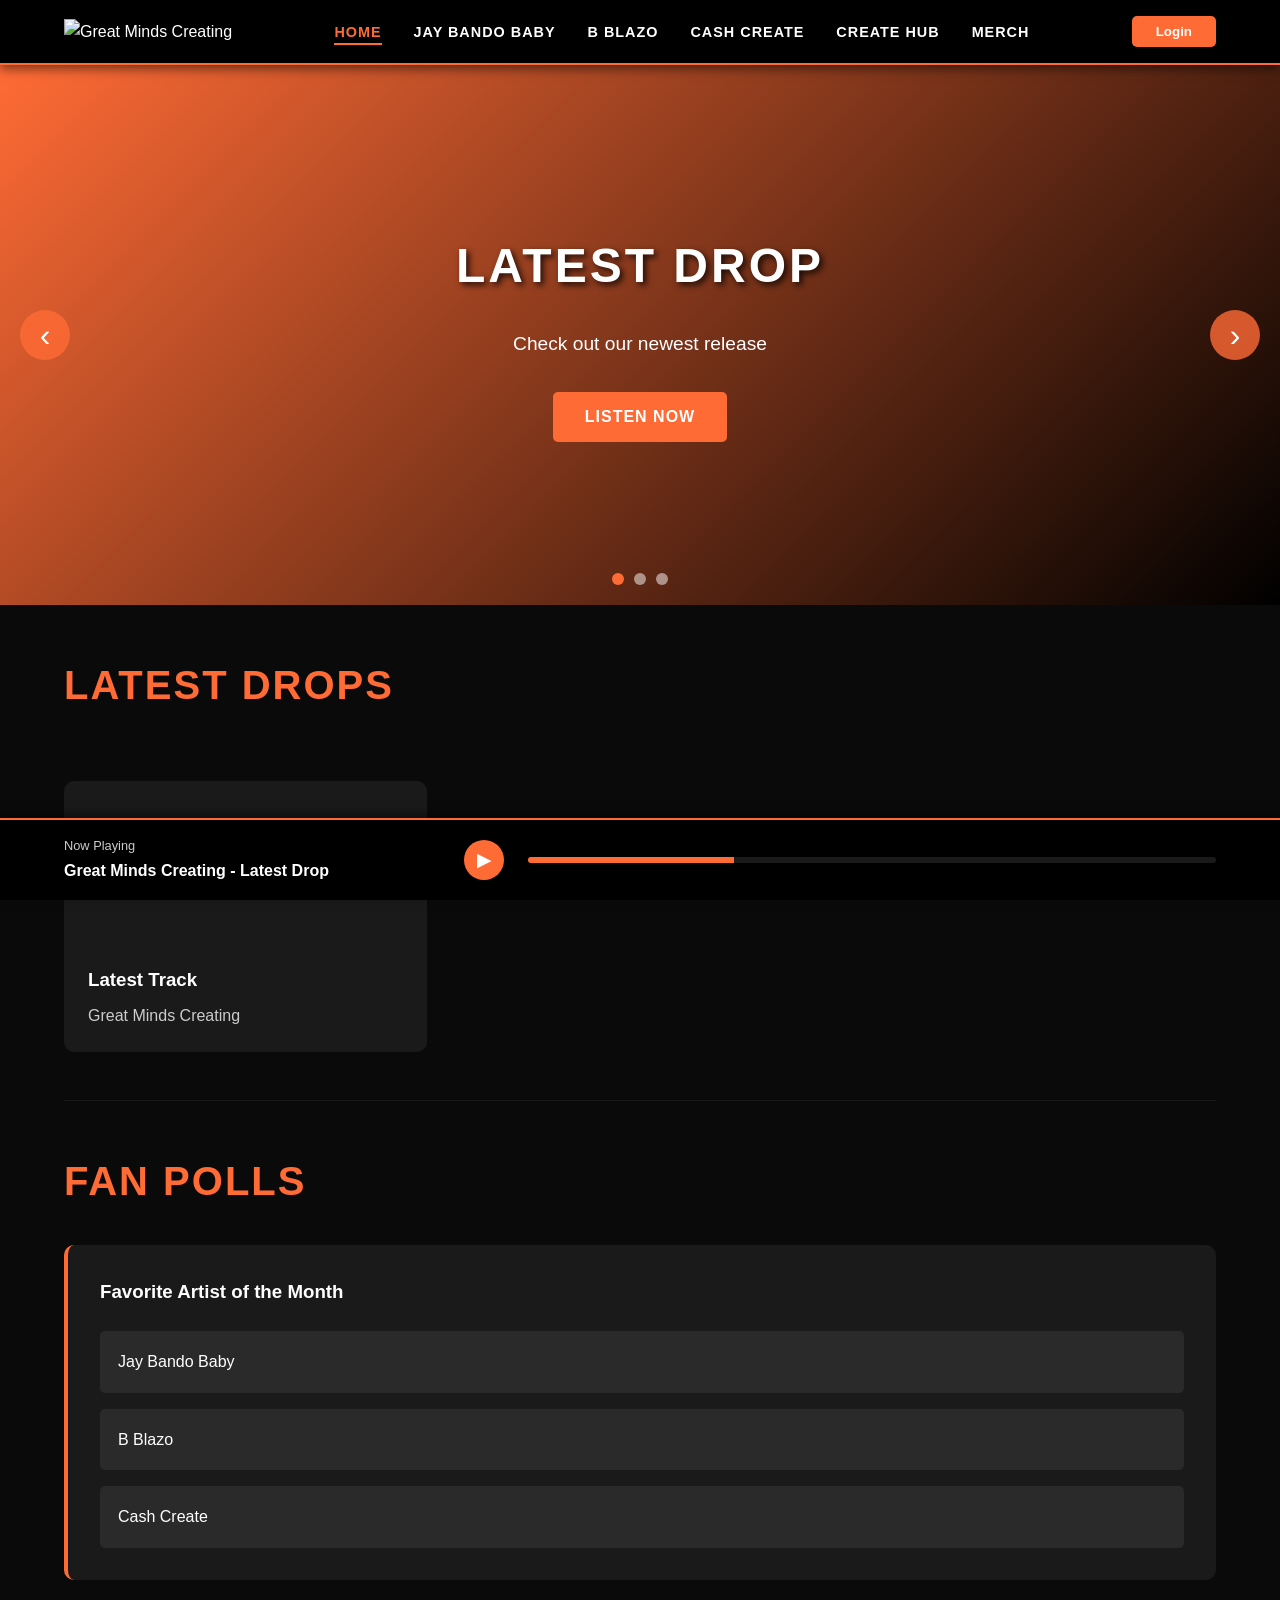
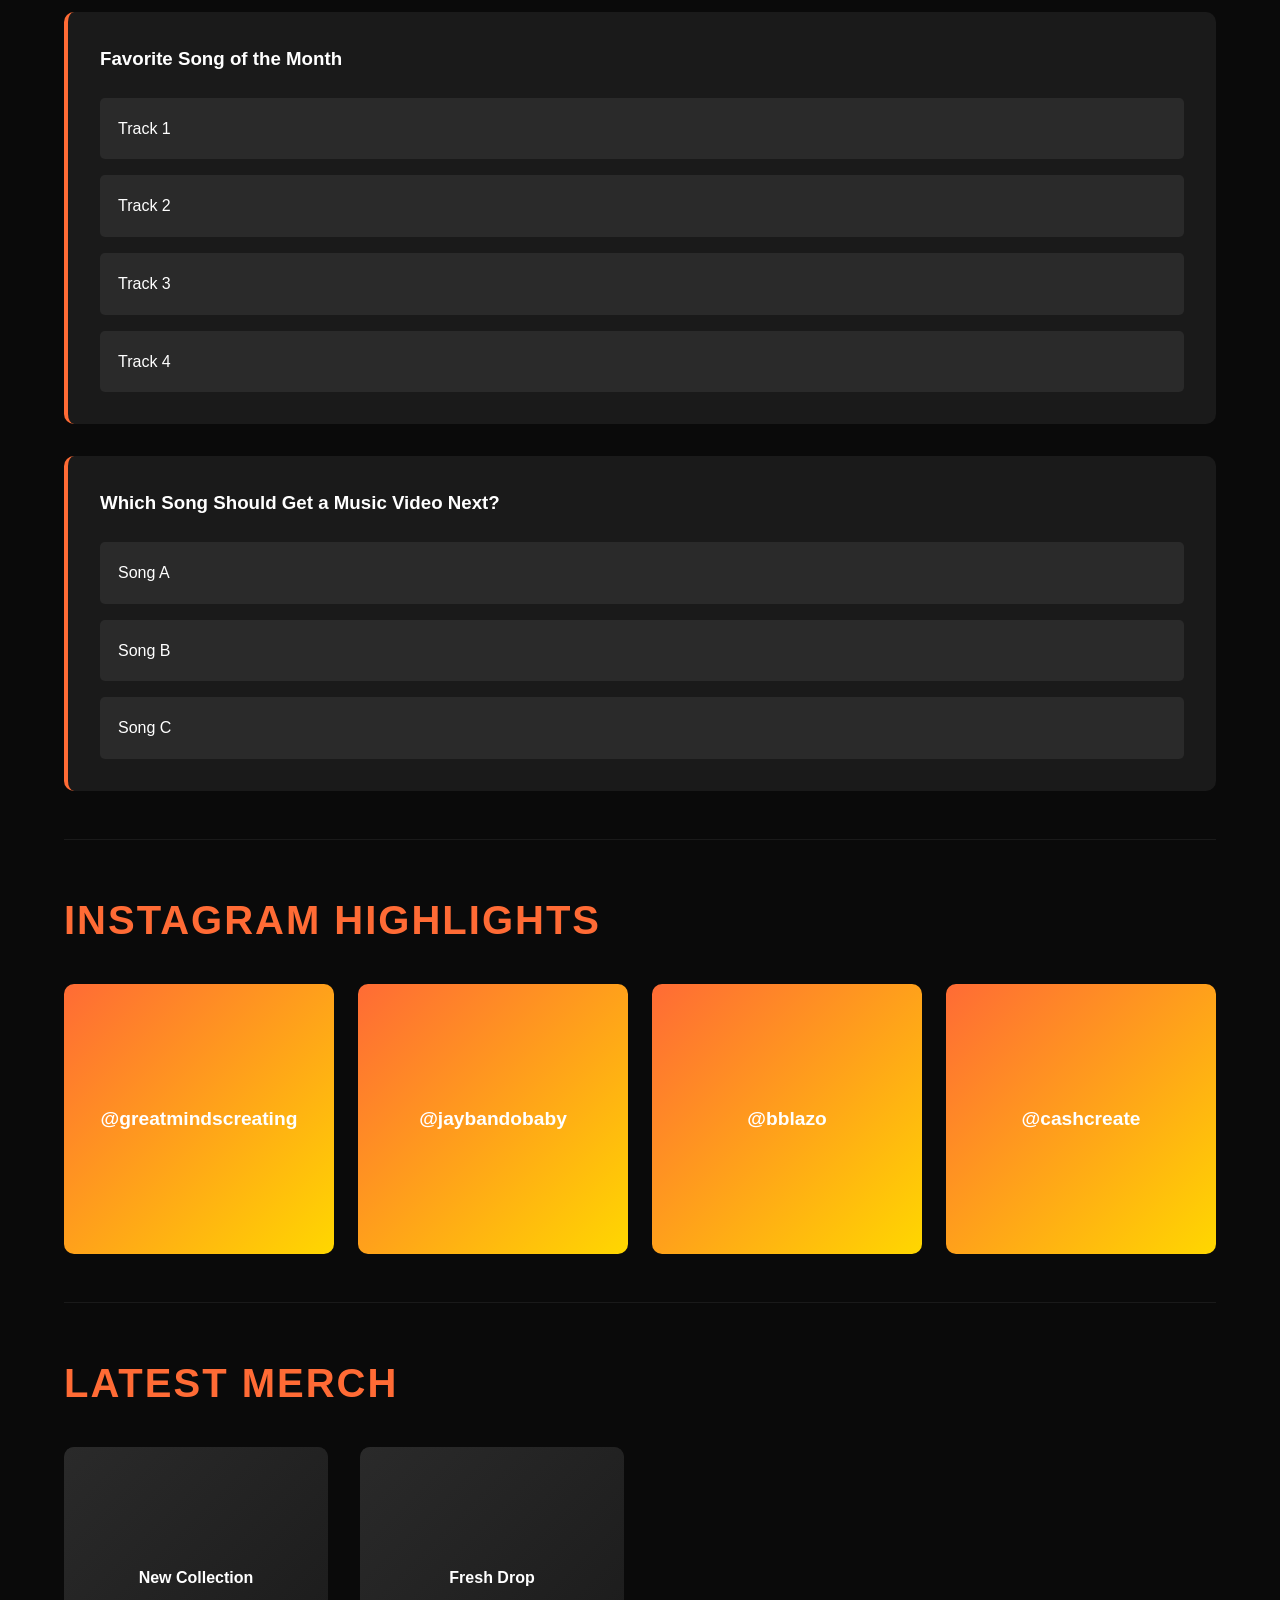
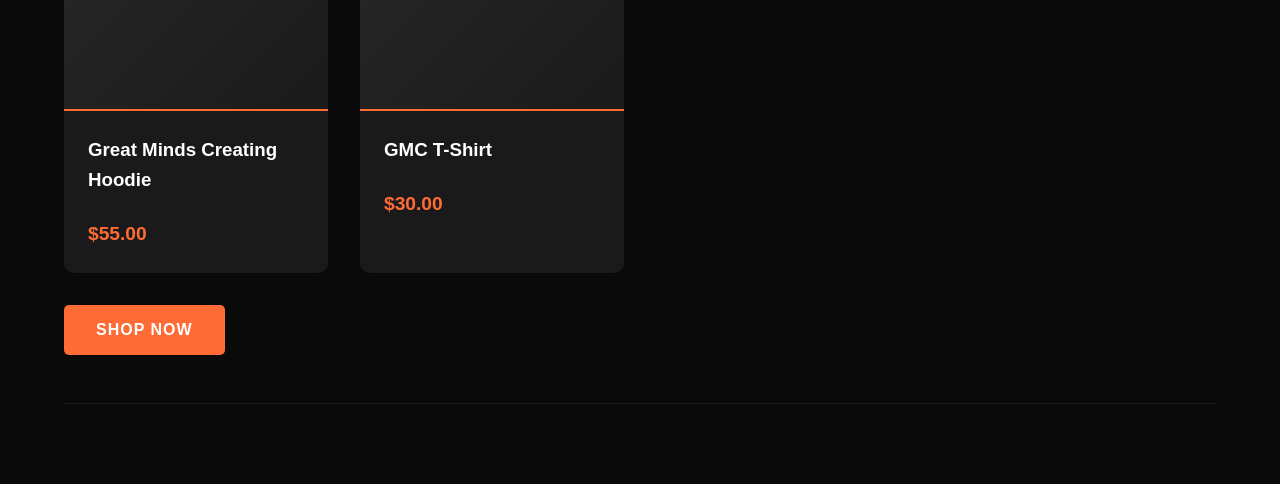
==== index.html @ 3357c2ae "Add files via upload" ====
<!DOCTYPE html>
<html lang="en">
<head>
    <meta charset="UTF-8">
    <meta name="viewport" content="width=device-width, initial-scale=1.0">
    <title>Great Minds Creating - Music Collective</title>
    <link rel="stylesheet" href="css/styles.css">
</head>
<body>
    <!-- Navigation -->
    <nav class="navbar" id="navbar">
        <div class="nav-container">
            <div class="logo">
                <img src="assets/logos/logo-main.png" alt="Great Minds Creating">
            </div>
            <button class="nav-toggle" id="navToggle">
                <span></span>
                <span></span>
                <span></span>
            </button>
            <ul class="nav-menu" id="navMenu">
                <li><a href="index.html" class="active">Home</a></li>
                <li><a href="jay-bando-baby.html">Jay Bando Baby</a></li>
                <li><a href="b-blazo.html">B Blazo</a></li>
                <li><a href="cash-create.html">Cash Create</a></li>
                <li><a href="create-hub.html">Create Hub</a></li>
                <li><a href="merch.html">Merch</a></li>
            </ul>
            <div class="nav-auth">
                <button id="loginBtn" class="btn-auth">Login</button>
                <button id="logoutBtn" class="btn-auth" style="display: none;">Logout</button>
            </div>
        </div>
    </nav>

    <!-- Hero Slider -->
    <section class="hero-slider">
        <div class="slider-container">
            <div class="slide active">
                <div class="slide-content">
                    <h1>Latest Drop</h1>
                    <p>Check out our newest release</p>
                    <button class="btn-primary">Listen Now</button>
                </div>
            </div>
            <div class="slide">
                <div class="slide-content">
                    <h1>New Music Video</h1>
                    <p>Watch the visuals</p>
                    <button class="btn-primary">Watch Now</button>
                </div>
            </div>
            <div class="slide">
                <div class="slide-content">
                    <h1>Merch Drop</h1>
                    <p>Fresh gear available now</p>
                    <button class="btn-primary">Shop Now</button>
                </div>
            </div>
        </div>
        <button class="slider-btn prev" id="prevSlide">‹</button>
        <button class="slider-btn next" id="nextSlide">›</button>
        <div class="slider-dots" id="sliderDots"></div>
    </section>

    <!-- Main Content -->
    <main class="container">

        <!-- Latest Drops Section -->
        <section class="section latest-drops">
            <div class="section-header">
                <h2>Latest Drops</h2>
                <div class="admin-controls" style="display: none;">
                    <button class="btn-admin" onclick="addSong()">+ Add Song</button>
                </div>
            </div>
            <div class="drops-grid" id="latestDrops">
                <!-- Songs will be loaded here -->
                <div class="drop-card">
                    <div class="drop-embed">
                        <iframe style="border-radius:12px" src="https://open.spotify.com/embed/track/4iV5W9uYEdYUVa79Axb7Rh?utm_source=generator" width="100%" height="152" frameBorder="0" allowfullscreen="" allow="autoplay; clipboard-write; encrypted-media; fullscreen; picture-in-picture" loading="lazy"></iframe>
                    </div>
                    <div class="drop-info">
                        <h3>Latest Track</h3>
                        <p>Great Minds Creating</p>
                    </div>
                </div>
            </div>
        </section>

        <!-- Fan Voting Widget -->
        <section class="section fan-voting">
            <h2>Fan Polls</h2>
            <div class="polls-container" id="pollsContainer">
                <!-- Polls will be loaded here -->
            </div>
        </section>

        <!-- Instagram Highlights -->
        <section class="section instagram-feed">
            <h2>Instagram Highlights</h2>
            <div class="instagram-grid">
                <div class="ig-card">
                    <div class="ig-placeholder">
                        <p>@greatmindscreating</p>
                    </div>
                </div>
                <div class="ig-card">
                    <div class="ig-placeholder">
                        <p>@jaybandobaby</p>
                    </div>
                </div>
                <div class="ig-card">
                    <div class="ig-placeholder">
                        <p>@bblazo</p>
                    </div>
                </div>
                <div class="ig-card">
                    <div class="ig-placeholder">
                        <p>@cashcreate</p>
                    </div>
                </div>
            </div>
        </section>

        <!-- Merch Highlight -->
        <section class="section merch-highlight">
            <h2>Latest Merch</h2>
            <div class="merch-preview">
                <div class="merch-card">
                    <div class="merch-image-placeholder">
                        <p>New Collection</p>
                    </div>
                    <h3>Great Minds Creating Hoodie</h3>
                    <p class="price">$55.00</p>
                </div>
                <div class="merch-card">
                    <div class="merch-image-placeholder">
                        <p>Fresh Drop</p>
                    </div>
                    <h3>GMC T-Shirt</h3>
                    <p class="price">$30.00</p>
                </div>
            </div>
            <button class="btn-primary" onclick="window.location.href='merch.html'">Shop Now</button>
        </section>

    </main>

    <!-- Sticky Music Player -->
    <div class="music-player" id="musicPlayer">
        <div class="player-container">
            <div class="player-info">
                <p class="now-playing">Now Playing</p>
                <p class="track-title">Great Minds Creating - Latest Drop</p>
            </div>
            <div class="player-controls">
                <button class="control-btn" id="playPauseBtn">▶</button>
                <div class="progress-bar">
                    <div class="progress-fill"></div>
                </div>
            </div>
        </div>
    </div>

    <!-- Login Modal -->
    <div id="loginModal" class="modal">
        <div class="modal-content">
            <span class="close">&times;</span>
            <h2>Admin Login</h2>
            <form id="loginForm">
                <input type="email" id="loginEmail" placeholder="Email" required>
                <input type="password" id="loginPassword" placeholder="Password" required>
                <button type="submit" class="btn-primary">Login</button>
            </form>
        </div>
    </div>

    <!-- Fan Signup Modal -->
    <div id="fanSignupModal" class="modal">
        <div class="modal-content">
            <span class="close" onclick="closeFanModal()">&times;</span>
            <h2>Join the Community</h2>
            <p class="promo-text">Get 10% off your first purchase!</p>
            <form id="fanSignupForm">
                <input type="text" id="fanName" placeholder="Full Name" required>
                <input type="text" id="fanUsername" placeholder="Username" required>
                <input type="tel" id="fanPhone" placeholder="Phone Number" required>
                <input type="text" id="fanCity" placeholder="City" required>
                <select id="fanFavoriteArtist" required>
                    <option value="">Select Favorite Artist</option>
                    <option value="Jay Bando Baby">Jay Bando Baby</option>
                    <option value="B Blazo">B Blazo</option>
                    <option value="Cash Create">Cash Create</option>
                </select>
                <button type="submit" class="btn-primary">Sign Up</button>
            </form>
        </div>
    </div>

    <script src="https://www.gstatic.com/firebasejs/9.22.0/firebase-app-compat.js"></script>
    <script src="https://www.gstatic.com/firebasejs/9.22.0/firebase-auth-compat.js"></script>
    <script src="https://www.gstatic.com/firebasejs/9.22.0/firebase-firestore-compat.js"></script>
    <script src="https://www.gstatic.com/firebasejs/9.22.0/firebase-storage-compat.js"></script>
    <script src="config/firebase-config.js"></script>
    <script src="js/main.js"></script>
    <script src="js/auth.js"></script>
    <script src="js/polls.js"></script>
</body>
</html>
---- css/styles.css ----
/* Great Minds Creating - Main Stylesheet */
/* Urban Street Culture Design - Boston Roots */

/* ============================================
   RESET & BASE STYLES
   ============================================ */
* {
    margin: 0;
    padding: 0;
    box-sizing: border-box;
}

:root {
    /* Color Palette - Inspired by Logo */
    --primary-orange: #FF6B35;
    --gold-accent: #FFD700;
    --dark-bg: #0A0A0A;
    --darker-bg: #000000;
    --light-gray: #1A1A1A;
    --mid-gray: #2A2A2A;
    --text-white: #FFFFFF;
    --text-gray: #CCCCCC;

    /* Typography */
    --font-primary: 'Arial Black', 'Impact', sans-serif;
    --font-secondary: 'Helvetica', 'Arial', sans-serif;

    /* Spacing */
    --spacing-xs: 0.5rem;
    --spacing-sm: 1rem;
    --spacing-md: 1.5rem;
    --spacing-lg: 2rem;
    --spacing-xl: 3rem;
}

body {
    font-family: var(--font-secondary);
    background: var(--dark-bg);
    color: var(--text-white);
    line-height: 1.6;
    overflow-x: hidden;
    padding-bottom: 80px; /* Space for sticky player */
}

.container {
    max-width: 1200px;
    margin: 0 auto;
    padding: 0 var(--spacing-md);
}

/* ============================================
   NAVIGATION
   ============================================ */
.navbar {
    background: var(--darker-bg);
    border-bottom: 2px solid var(--primary-orange);
    position: sticky;
    top: 0;
    z-index: 1000;
    box-shadow: 0 4px 10px rgba(0, 0, 0, 0.5);
}

.nav-container {
    max-width: 1200px;
    margin: 0 auto;
    padding: var(--spacing-sm) var(--spacing-md);
    display: flex;
    justify-content: space-between;
    align-items: center;
}

.logo img {
    height: 50px;
    width: auto;
}

.nav-menu {
    display: flex;
    list-style: none;
    gap: var(--spacing-lg);
}

.nav-menu a {
    color: var(--text-white);
    text-decoration: none;
    font-weight: bold;
    text-transform: uppercase;
    font-size: 0.9rem;
    letter-spacing: 1px;
    transition: color 0.3s ease;
    position: relative;
}

.nav-menu a:hover,
.nav-menu a.active {
    color: var(--primary-orange);
}

.nav-menu a.active::after {
    content: '';
    position: absolute;
    bottom: -5px;
    left: 0;
    width: 100%;
    height: 2px;
    background: var(--primary-orange);
}

.nav-toggle {
    display: none;
    flex-direction: column;
    background: none;
    border: none;
    cursor: pointer;
    gap: 5px;
}

.nav-toggle span {
    width: 25px;
    height: 3px;
    background: var(--text-white);
    transition: 0.3s;
}

.nav-auth .btn-auth {
    background: var(--primary-orange);
    color: var(--text-white);
    border: none;
    padding: var(--spacing-xs) var(--spacing-md);
    border-radius: 5px;
    font-weight: bold;
    cursor: pointer;
    transition: background 0.3s ease;
}

.nav-auth .btn-auth:hover {
    background: var(--gold-accent);
    color: var(--darker-bg);
}

/* Mobile Navigation */
@media (max-width: 768px) {
    .nav-toggle {
        display: flex;
    }

    .nav-menu {
        position: absolute;
        top: 70px;
        left: -100%;
        flex-direction: column;
        background: var(--darker-bg);
        width: 100%;
        padding: var(--spacing-lg);
        transition: 0.3s;
        border-bottom: 2px solid var(--primary-orange);
    }

    .nav-menu.active {
        left: 0;
    }
}

/* ============================================
   HERO SLIDER
   ============================================ */
.hero-slider {
    position: relative;
    height: 60vh;
    min-height: 400px;
    overflow: hidden;
    background: linear-gradient(135deg, var(--darker-bg) 0%, var(--light-gray) 100%);
}

.slider-container {
    position: relative;
    height: 100%;
}

.slide {
    position: absolute;
    top: 0;
    left: 0;
    width: 100%;
    height: 100%;
    opacity: 0;
    transition: opacity 0.6s ease;
    background: linear-gradient(135deg, #FF6B35 0%, #000000 100%);
    display: flex;
    align-items: center;
    justify-content: center;
}

.slide.active {
    opacity: 1;
}

.slide-content {
    text-align: center;
    z-index: 10;
}

.slide-content h1 {
    font-family: var(--font-primary);
    font-size: 3rem;
    text-transform: uppercase;
    margin-bottom: var(--spacing-md);
    text-shadow: 3px 3px 6px rgba(0, 0, 0, 0.8);
    letter-spacing: 3px;
}

.slide-content p {
    font-size: 1.2rem;
    margin-bottom: var(--spacing-lg);
}

.slider-btn {
    position: absolute;
    top: 50%;
    transform: translateY(-50%);
    background: rgba(255, 107, 53, 0.8);
    color: var(--text-white);
    border: none;
    width: 50px;
    height: 50px;
    border-radius: 50%;
    font-size: 2rem;
    cursor: pointer;
    transition: background 0.3s ease;
    z-index: 100;
}

.slider-btn:hover {
    background: var(--primary-orange);
}

.slider-btn.prev {
    left: 20px;
}

.slider-btn.next {
    right: 20px;
}

.slider-dots {
    position: absolute;
    bottom: 20px;
    left: 50%;
    transform: translateX(-50%);
    display: flex;
    gap: 10px;
    z-index: 100;
}

.slider-dot {
    width: 12px;
    height: 12px;
    border-radius: 50%;
    background: rgba(255, 255, 255, 0.5);
    cursor: pointer;
    transition: background 0.3s ease;
}

.slider-dot.active {
    background: var(--primary-orange);
}

/* ============================================
   SECTIONS
   ============================================ */
.section {
    padding: var(--spacing-xl) 0;
    border-bottom: 1px solid var(--light-gray);
}

.section h2 {
    font-family: var(--font-primary);
    font-size: 2.5rem;
    text-transform: uppercase;
    margin-bottom: var(--spacing-lg);
    color: var(--primary-orange);
    letter-spacing: 2px;
}

.section-header {
    display: flex;
    justify-content: space-between;
    align-items: center;
    margin-bottom: var(--spacing-lg);
}

/* ============================================
   BUTTONS
   ============================================ */
.btn-primary {
    background: var(--primary-orange);
    color: var(--text-white);
    border: none;
    padding: var(--spacing-sm) var(--spacing-lg);
    border-radius: 5px;
    font-weight: bold;
    font-size: 1rem;
    text-transform: uppercase;
    cursor: pointer;
    transition: all 0.3s ease;
    letter-spacing: 1px;
}

.btn-primary:hover {
    background: var(--gold-accent);
    color: var(--darker-bg);
    transform: translateY(-2px);
    box-shadow: 0 5px 15px rgba(255, 107, 53, 0.4);
}

.btn-admin {
    background: var(--gold-accent);
    color: var(--darker-bg);
    border: none;
    padding: var(--spacing-xs) var(--spacing-md);
    border-radius: 5px;
    font-weight: bold;
    cursor: pointer;
    transition: all 0.3s ease;
}

.btn-admin:hover {
    background: var(--primary-orange);
    color: var(--text-white);
}

.btn-follow {
    background: transparent;
    color: var(--text-white);
    border: 2px solid var(--primary-orange);
    padding: var(--spacing-sm) var(--spacing-lg);
    border-radius: 25px;
    font-weight: bold;
    cursor: pointer;
    transition: all 0.3s ease;
}

.btn-follow:hover,
.btn-follow.following {
    background: var(--primary-orange);
    color: var(--text-white);
}

/* ============================================
   LATEST DROPS
   ============================================ */
.drops-grid {
    display: grid;
    grid-template-columns: repeat(auto-fill, minmax(300px, 1fr));
    gap: var(--spacing-lg);
}

.drop-card {
    background: var(--light-gray);
    border-radius: 10px;
    overflow: hidden;
    transition: transform 0.3s ease;
}

.drop-card:hover {
    transform: translateY(-5px);
}

.drop-embed iframe {
    width: 100%;
    border-radius: 12px;
}

.drop-info {
    padding: var(--spacing-md);
}

.drop-info h3 {
    color: var(--text-white);
    margin-bottom: var(--spacing-xs);
}

.drop-info p {
    color: var(--text-gray);
}

/* ============================================
   FAN POLLS
   ============================================ */
.polls-container {
    display: grid;
    gap: var(--spacing-lg);
}

.poll-card {
    background: var(--light-gray);
    padding: var(--spacing-lg);
    border-radius: 10px;
    border-left: 4px solid var(--primary-orange);
}

.poll-card h3 {
    margin-bottom: var(--spacing-md);
    color: var(--text-white);
}

.poll-options {
    display: flex;
    flex-direction: column;
    gap: var(--spacing-sm);
}

.poll-option {
    background: var(--mid-gray);
    padding: var(--spacing-sm);
    border-radius: 5px;
    cursor: pointer;
    transition: all 0.3s ease;
    border: 2px solid transparent;
}

.poll-option:hover {
    background: var(--primary-orange);
    border-color: var(--gold-accent);
}

.poll-option.voted {
    border-color: var(--primary-orange);
}

/* ============================================
   INSTAGRAM FEED
   ============================================ */
.instagram-grid {
    display: grid;
    grid-template-columns: repeat(auto-fill, minmax(250px, 1fr));
    gap: var(--spacing-md);
}

.ig-card {
    aspect-ratio: 1;
    border-radius: 10px;
    overflow: hidden;
}

.ig-placeholder {
    width: 100%;
    height: 100%;
    background: linear-gradient(135deg, var(--primary-orange) 0%, var(--gold-accent) 100%);
    display: flex;
    align-items: center;
    justify-content: center;
    font-weight: bold;
    font-size: 1.2rem;
}

/* ============================================
   MERCH PREVIEW
   ============================================ */
.merch-preview {
    display: grid;
    grid-template-columns: repeat(auto-fill, minmax(250px, 1fr));
    gap: var(--spacing-lg);
    margin-bottom: var(--spacing-lg);
}

.merch-card {
    background: var(--light-gray);
    border-radius: 10px;
    overflow: hidden;
    transition: transform 0.3s ease;
}

.merch-card:hover {
    transform: translateY(-5px);
}

.merch-image-placeholder {
    aspect-ratio: 1;
    background: linear-gradient(135deg, var(--mid-gray) 0%, var(--light-gray) 100%);
    display: flex;
    align-items: center;
    justify-content: center;
    font-weight: bold;
    border-bottom: 2px solid var(--primary-orange);
}

.merch-card h3 {
    padding: var(--spacing-md);
    color: var(--text-white);
}

.merch-card .price {
    padding: 0 var(--spacing-md) var(--spacing-md);
    color: var(--primary-orange);
    font-weight: bold;
    font-size: 1.2rem;
}

/* ============================================
   ARTIST PAGES
   ============================================ */
.artist-hero {
    height: 50vh;
    min-height: 300px;
    background: linear-gradient(135deg, var(--primary-orange) 0%, var(--darker-bg) 100%);
    display: flex;
    align-items: center;
    justify-content: center;
    position: relative;
    text-align: center;
}

.hero-overlay {
    position: absolute;
    top: 0;
    left: 0;
    width: 100%;
    height: 100%;
    background: rgba(0, 0, 0, 0.4);
}

.hero-content {
    position: relative;
    z-index: 10;
}

.hero-content h1 {
    font-family: var(--font-primary);
    font-size: 3.5rem;
    text-transform: uppercase;
    margin-bottom: var(--spacing-lg);
    text-shadow: 3px 3px 6px rgba(0, 0, 0, 0.8);
    letter-spacing: 3px;
}

.artist-bio .bio-content {
    background: var(--light-gray);
    padding: var(--spacing-lg);
    border-radius: 10px;
    border-left: 4px solid var(--primary-orange);
    font-size: 1.1rem;
    line-height: 1.8;
}

.music-grid,
.video-grid {
    display: grid;
    grid-template-columns: repeat(auto-fill, minmax(300px, 1fr));
    gap: var(--spacing-lg);
}

.music-card,
.video-card {
    background: var(--light-gray);
    border-radius: 10px;
    overflow: hidden;
}

.video-placeholder {
    aspect-ratio: 16/9;
    background: linear-gradient(135deg, var(--mid-gray) 0%, var(--light-gray) 100%);
    display: flex;
    align-items: center;
    justify-content: center;
    font-weight: bold;
}

.social-buttons {
    display: flex;
    gap: var(--spacing-md);
    flex-wrap: wrap;
}

.social-btn {
    flex: 1;
    min-width: 150px;
    padding: var(--spacing-md);
    text-align: center;
    text-decoration: none;
    color: var(--text-white);
    background: var(--light-gray);
    border-radius: 5px;
    font-weight: bold;
    transition: all 0.3s ease;
}

.social-btn:hover {
    background: var(--primary-orange);
    transform: translateY(-3px);
}

/* ============================================
   CREATE HUB
   ============================================ */
.media-categories,
.product-categories {
    display: flex;
    gap: var(--spacing-sm);
    margin-bottom: var(--spacing-lg);
    flex-wrap: wrap;
}

.category-btn {
    background: var(--light-gray);
    color: var(--text-white);
    border: 2px solid transparent;
    padding: var(--spacing-sm) var(--spacing-md);
    border-radius: 5px;
    font-weight: bold;
    cursor: pointer;
    transition: all 0.3s ease;
}

.category-btn:hover,
.category-btn.active {
    background: var(--primary-orange);
    border-color: var(--gold-accent);
}

.media-grid {
    display: grid;
    grid-template-columns: repeat(auto-fill, minmax(300px, 1fr));
    gap: var(--spacing-lg);
}

.media-card {
    background: var(--light-gray);
    border-radius: 10px;
    overflow: hidden;
    transition: transform 0.3s ease;
}

.media-card:hover {
    transform: translateY(-5px);
}

.media-card h3 {
    padding: var(--spacing-md);
}

.portfolio-grid {
    display: grid;
    grid-template-columns: repeat(auto-fill, minmax(250px, 1fr));
    gap: var(--spacing-md);
}

.portfolio-item {
    aspect-ratio: 1;
    border-radius: 10px;
    overflow: hidden;
}

.portfolio-image-placeholder {
    width: 100%;
    height: 100%;
    background: linear-gradient(135deg, var(--mid-gray) 0%, var(--light-gray) 100%);
    display: flex;
    align-items: center;
    justify-content: center;
    font-weight: bold;
}

.services-grid {
    display: grid;
    grid-template-columns: repeat(auto-fill, minmax(250px, 1fr));
    gap: var(--spacing-lg);
}

.service-card {
    background: var(--light-gray);
    padding: var(--spacing-lg);
    border-radius: 10px;
    text-align: center;
    transition: transform 0.3s ease;
    border: 2px solid transparent;
}

.service-card:hover {
    transform: translateY(-5px);
    border-color: var(--primary-orange);
}

.service-icon {
    font-size: 3rem;
    margin-bottom: var(--spacing-md);
}

.service-card h3 {
    margin-bottom: var(--spacing-md);
    color: var(--primary-orange);
}

.service-card p {
    margin-bottom: var(--spacing-lg);
    color: var(--text-gray);
}

.events-grid {
    display: grid;
    gap: var(--spacing-lg);
}

.event-card {
    background: var(--light-gray);
    padding: var(--spacing-lg);
    border-radius: 10px;
    display: grid;
    grid-template-columns: 100px 1fr;
    gap: var(--spacing-lg);
}

.event-date {
    background: var(--primary-orange);
    border-radius: 10px;
    padding: var(--spacing-md);
    text-align: center;
    display: flex;
    flex-direction: column;
    justify-content: center;
}

.event-date .month {
    font-weight: bold;
    text-transform: uppercase;
    font-size: 0.9rem;
}

.event-date .day {
    font-size: 2.5rem;
    font-weight: bold;
}

.event-info h3 {
    margin-bottom: var(--spacing-sm);
    color: var(--primary-orange);
}

.event-time,
.event-location {
    color: var(--text-gray);
    margin-bottom: var(--spacing-xs);
}

.event-map {
    margin: var(--spacing-md) 0;
    border-radius: 10px;
    overflow: hidden;
}

.booking-form {
    max-width: 600px;
    margin: 0 auto;
}

.booking-form input,
.booking-form select,
.booking-form textarea {
    width: 100%;
    padding: var(--spacing-md);
    margin-bottom: var(--spacing-md);
    background: var(--light-gray);
    border: 2px solid var(--mid-gray);
    border-radius: 5px;
    color: var(--text-white);
    font-size: 1rem;
}

.booking-form input:focus,
.booking-form select:focus,
.booking-form textarea:focus {
    outline: none;
    border-color: var(--primary-orange);
}

/* ============================================
   MERCH STORE
   ============================================ */
.store-subtitle {
    text-align: center;
    color: var(--text-gray);
    margin-bottom: var(--spacing-xl);
    font-size: 1.2rem;
}

.products-grid {
    display: grid;
    grid-template-columns: repeat(auto-fill, minmax(250px, 1fr));
    gap: var(--spacing-lg);
}

.product-card {
    background: var(--light-gray);
    border-radius: 10px;
    overflow: hidden;
    transition: transform 0.3s ease;
    border: 2px solid transparent;
}

.product-card:hover {
    transform: translateY(-5px);
    border-color: var(--primary-orange);
}

.product-image-placeholder {
    aspect-ratio: 1;
    background: linear-gradient(135deg, var(--mid-gray) 0%, var(--light-gray) 100%);
    display: flex;
    align-items: center;
    justify-content: center;
    font-weight: bold;
    font-size: 1.2rem;
}

.product-card h3 {
    padding: var(--spacing-md) var(--spacing-md) var(--spacing-xs);
}

.product-card .price {
    padding: 0 var(--spacing-md);
    color: var(--primary-orange);
    font-weight: bold;
    font-size: 1.3rem;
    margin-bottom: var(--spacing-md);
}

.product-card .btn-primary {
    width: calc(100% - 2rem);
    margin: 0 var(--spacing-md) var(--spacing-md);
}

/* ============================================
   STICKY MUSIC PLAYER
   ============================================ */
.music-player {
    position: fixed;
    bottom: 0;
    left: 0;
    width: 100%;
    background: var(--darker-bg);
    border-top: 2px solid var(--primary-orange);
    z-index: 999;
    box-shadow: 0 -4px 10px rgba(0, 0, 0, 0.5);
}

.player-container {
    max-width: 1200px;
    margin: 0 auto;
    padding: var(--spacing-sm) var(--spacing-md);
    display: flex;
    justify-content: space-between;
    align-items: center;
    gap: var(--spacing-md);
}

.player-info {
    flex: 1;
}

.now-playing {
    font-size: 0.8rem;
    color: var(--text-gray);
    margin-bottom: 2px;
}

.track-title {
    font-weight: bold;
    color: var(--text-white);
}

.player-controls {
    display: flex;
    align-items: center;
    gap: var(--spacing-md);
    flex: 2;
}

.control-btn {
    background: var(--primary-orange);
    color: var(--text-white);
    border: none;
    width: 40px;
    height: 40px;
    border-radius: 50%;
    font-size: 1.2rem;
    cursor: pointer;
    transition: background 0.3s ease;
}

.control-btn:hover {
    background: var(--gold-accent);
    color: var(--darker-bg);
}

.progress-bar {
    flex: 1;
    height: 6px;
    background: var(--light-gray);
    border-radius: 3px;
    overflow: hidden;
}

.progress-fill {
    height: 100%;
    width: 30%;
    background: var(--primary-orange);
    transition: width 0.3s ease;
}

/* ============================================
   MODALS
   ============================================ */
.modal {
    display: none;
    position: fixed;
    z-index: 2000;
    left: 0;
    top: 0;
    width: 100%;
    height: 100%;
    background: rgba(0, 0, 0, 0.8);
    overflow-y: auto;
}

.modal-content {
    background: var(--light-gray);
    margin: 5% auto;
    padding: var(--spacing-xl);
    border-radius: 10px;
    max-width: 500px;
    position: relative;
    border: 2px solid var(--primary-orange);
}

.checkout-modal {
    max-width: 600px;
}

.close {
    position: absolute;
    right: 20px;
    top: 20px;
    font-size: 2rem;
    font-weight: bold;
    color: var(--text-gray);
    cursor: pointer;
    transition: color 0.3s ease;
}

.close:hover {
    color: var(--primary-orange);
}

.modal-content h2 {
    margin-bottom: var(--spacing-lg);
    color: var(--primary-orange);
}

.modal-content form input,
.modal-content form select,
.modal-content form textarea {
    width: 100%;
    padding: var(--spacing-md);
    margin-bottom: var(--spacing-md);
    background: var(--mid-gray);
    border: 2px solid var(--light-gray);
    border-radius: 5px;
    color: var(--text-white);
    font-size: 1rem;
}

.modal-content form input:focus,
.modal-content form select:focus {
    outline: none;
    border-color: var(--primary-orange);
}

.promo-text {
    text-align: center;
    color: var(--gold-accent);
    font-weight: bold;
    margin-bottom: var(--spacing-lg);
}

.skip-link {
    text-align: center;
    color: var(--text-gray);
    cursor: pointer;
    margin-top: var(--spacing-md);
    font-size: 0.9rem;
}

.skip-link:hover {
    color: var(--primary-orange);
}

.form-group {
    margin-bottom: var(--spacing-md);
}

.form-group label {
    display: block;
    margin-bottom: var(--spacing-xs);
    color: var(--text-white);
    font-weight: bold;
}

.checkout-price {
    color: var(--primary-orange);
    font-size: 1.5rem;
    font-weight: bold;
    margin-bottom: var(--spacing-lg);
}

.card-element {
    background: var(--mid-gray);
    padding: var(--spacing-md);
    border-radius: 5px;
    margin-bottom: var(--spacing-md);
}

#card-errors {
    color: #ff3860;
    margin-bottom: var(--spacing-md);
}

/* ============================================
   ADMIN CONTROLS
   ============================================ */
.admin-controls {
    display: flex;
    gap: var(--spacing-sm);
}

/* ============================================
   RESPONSIVE DESIGN
   ============================================ */
@media (max-width: 768px) {
    .slide-content h1 {
        font-size: 2rem;
    }

    .section h2 {
        font-size: 2rem;
    }

    .hero-content h1 {
        font-size: 2.5rem;
    }

    .drops-grid,
    .music-grid,
    .video-grid,
    .products-grid {
        grid-template-columns: 1fr;
    }

    .event-card {
        grid-template-columns: 1fr;
    }

    .player-container {
        flex-direction: column;
        gap: var(--spacing-sm);
    }

    .player-controls {
        width: 100%;
    }

    .social-buttons {
        flex-direction: column;
    }

    .slider-btn {
        width: 40px;
        height: 40px;
        font-size: 1.5rem;
    }

    .slider-btn.prev {
        left: 10px;
    }

    .slider-btn.next {
        right: 10px;
    }
}

@media (max-width: 480px) {
    .nav-container {
        padding: var(--spacing-sm);
    }

    .logo img {
        height: 40px;
    }

    .section {
        padding: var(--spacing-lg) 0;
    }

    .modal-content {
        margin: 10% 5%;
        padding: var(--spacing-lg);
    }
}

/* ============================================
   UTILITY CLASSES
   ============================================ */
.hidden {
    display: none !important;
}

.text-center {
    text-align: center;
}

.mb-0 { margin-bottom: 0; }
.mb-1 { margin-bottom: var(--spacing-sm); }
.mb-2 { margin-bottom: var(--spacing-md); }
.mb-3 { margin-bottom: var(--spacing-lg); }
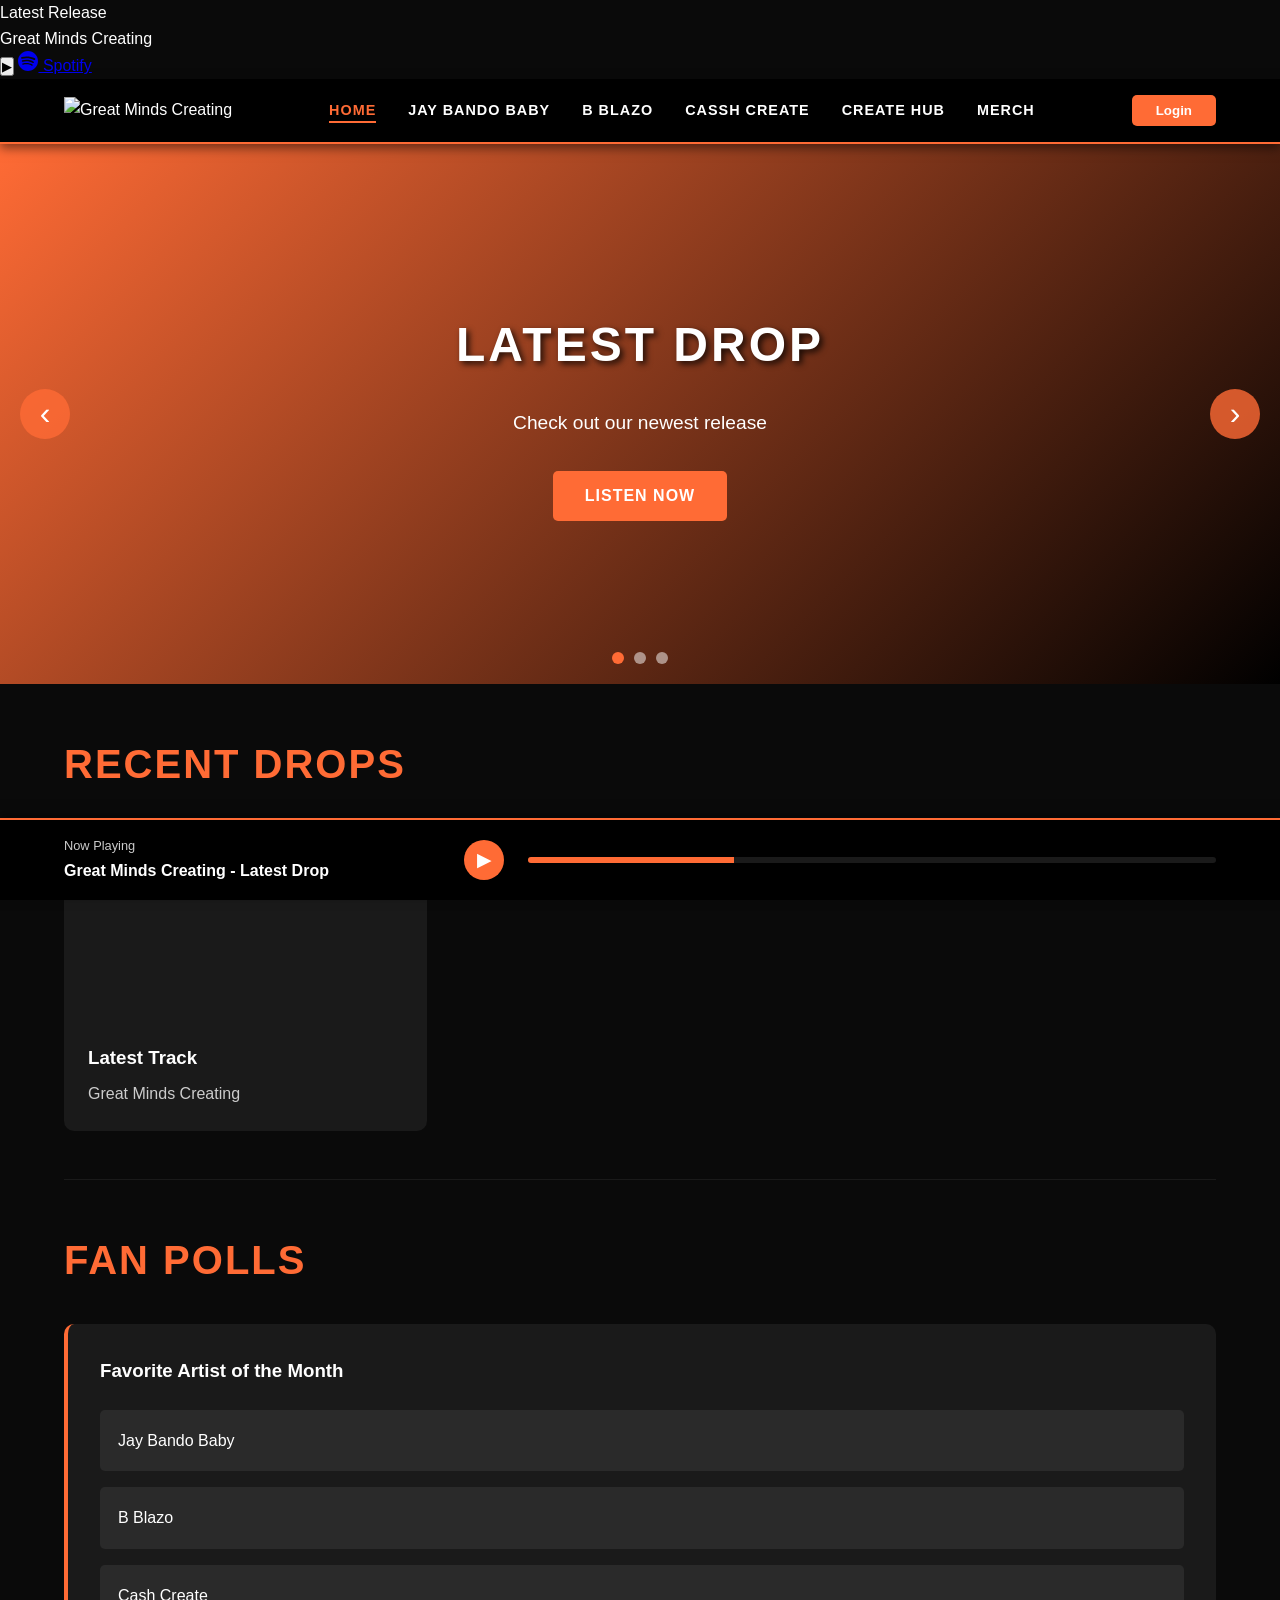
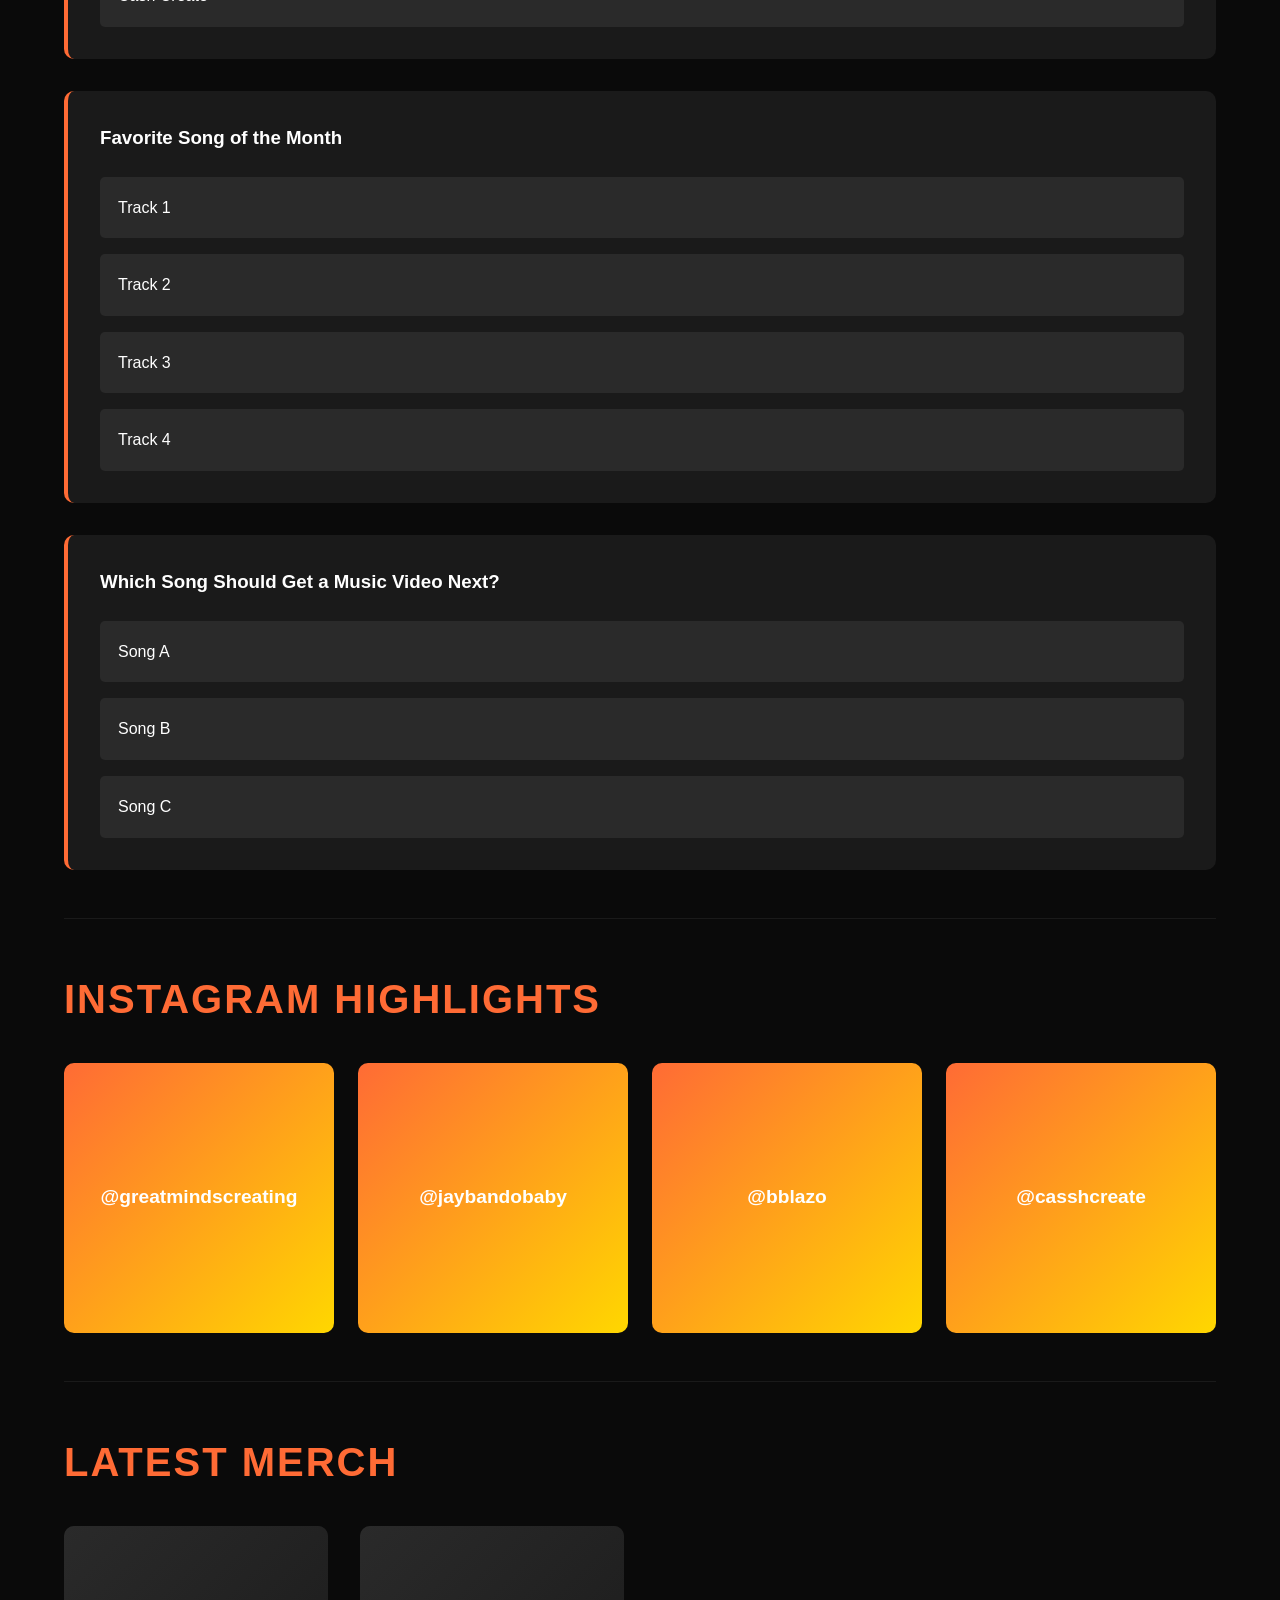
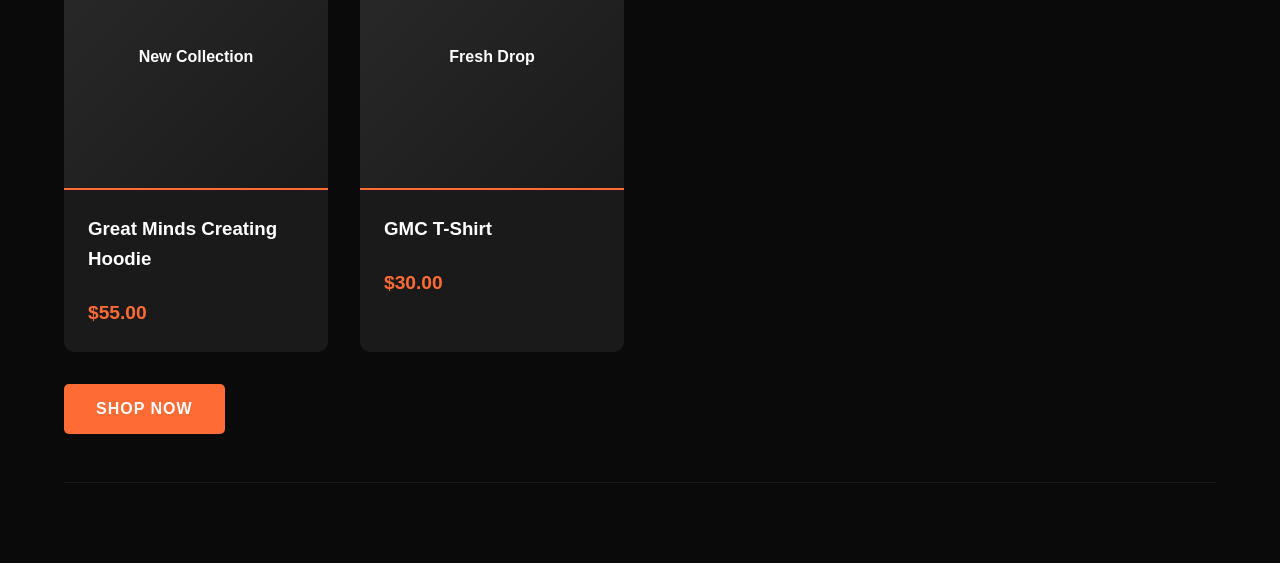
==== commit 5b89eb70: "Add files via upload" ====
--- a/index.html
+++ b/index.html
@@ -7,6 +7,28 @@
     <link rel="stylesheet" href="css/styles.css">
 </head>
 <body>
+    <!-- Top Music Player Bar -->
+    <div class="top-music-player" id="topMusicPlayer">
+        <div class="top-player-container">
+            <div class="top-player-cover">
+                <img id="topPlayerCover" src="" alt="Cover" style="width: 100%; height: 100%; object-fit: cover;">
+            </div>
+            <div class="top-player-info">
+                <p class="top-player-title" id="topPlayerTitle">Loading...</p>
+                <p class="top-player-artist" id="topPlayerArtist">Great Minds Creating</p>
+            </div>
+            <div class="top-player-controls">
+                <button class="top-player-btn" id="topPlayerPlayBtn">▶</button>
+                <a href="#" id="topPlayerSpotifyLink" target="_blank" class="top-player-link">
+                    <svg width="20" height="20" viewBox="0 0 24 24" fill="currentColor">
+                        <path d="M12 0C5.4 0 0 5.4 0 12s5.4 12 12 12 12-5.4 12-12S18.66 0 12 0zm5.521 17.34c-.24.359-.66.48-1.021.24-2.82-1.74-6.36-2.101-10.561-1.141-.418.122-.779-.179-.899-.539-.12-.421.18-.78.54-.9 4.56-1.021 8.52-.6 11.64 1.32.42.18.479.659.301 1.02zm1.44-3.3c-.301.42-.841.6-1.262.3-3.239-1.98-8.159-2.58-11.939-1.38-.479.12-1.02-.12-1.14-.6-.12-.48.12-1.021.6-1.141C9.6 9.9 15 10.561 18.72 12.84c.361.181.54.78.241 1.2zm.12-3.36C15.24 8.4 8.82 8.16 5.16 9.301c-.6.179-1.2-.181-1.38-.721-.18-.601.18-1.2.72-1.381 4.26-1.26 11.28-1.02 15.721 1.621.539.3.719 1.02.419 1.56-.299.421-1.02.599-1.559.3z"/>
+                    </svg>
+                    Spotify
+                </a>
+            </div>
+        </div>
+    </div>
+
     <!-- Navigation -->
     <nav class="navbar" id="navbar">
         <div class="nav-container">
@@ -22,7 +44,7 @@
                 <li><a href="index.html" class="active">Home</a></li>
                 <li><a href="jay-bando-baby.html">Jay Bando Baby</a></li>
                 <li><a href="b-blazo.html">B Blazo</a></li>
-                <li><a href="cash-create.html">Cash Create</a></li>
+                <li><a href="cash-create.html">Cassh Create</a></li>
                 <li><a href="create-hub.html">Create Hub</a></li>
                 <li><a href="merch.html">Merch</a></li>
             </ul>
@@ -69,21 +91,15 @@
         <!-- Latest Drops Section -->
         <section class="section latest-drops">
             <div class="section-header">
-                <h2>Latest Drops</h2>
+                <h2>Recent Drops</h2>
                 <div class="admin-controls" style="display: none;">
                     <button class="btn-admin" onclick="addSong()">+ Add Song</button>
                 </div>
             </div>
             <div class="drops-grid" id="latestDrops">
-                <!-- Songs will be loaded here -->
-                <div class="drop-card">
-                    <div class="drop-embed">
-                        <iframe style="border-radius:12px" src="https://open.spotify.com/embed/track/4iV5W9uYEdYUVa79Axb7Rh?utm_source=generator" width="100%" height="152" frameBorder="0" allowfullscreen="" allow="autoplay; clipboard-write; encrypted-media; fullscreen; picture-in-picture" loading="lazy"></iframe>
-                    </div>
-                    <div class="drop-info">
-                        <h3>Latest Track</h3>
-                        <p>Great Minds Creating</p>
-                    </div>
+                <!-- Recent releases will be loaded here from Firestore -->
+                <div class="drop-card" style="text-align: center; padding: 2rem;">
+                    <p style="color: var(--text-gray);">Loading recent releases...</p>
                 </div>
             </div>
         </section>
@@ -117,7 +133,7 @@
                 </div>
                 <div class="ig-card">
                     <div class="ig-placeholder">
-                        <p>@cashcreate</p>
+                        <p>@casshcreate</p>
                     </div>
                 </div>
             </div>
@@ -191,7 +207,7 @@
                     <option value="">Select Favorite Artist</option>
                     <option value="Jay Bando Baby">Jay Bando Baby</option>
                     <option value="B Blazo">B Blazo</option>
-                    <option value="Cash Create">Cash Create</option>
+                    <option value="Cassh Create">Cassh Create</option>
                 </select>
                 <button type="submit" class="btn-primary">Sign Up</button>
             </form>
@@ -206,5 +222,7 @@
     <script src="js/main.js"></script>
     <script src="js/auth.js"></script>
     <script src="js/polls.js"></script>
+    <script src="js/top-player.js"></script>
+    <script src="js/recent-drops.js"></script>
 </body>
 </html>
